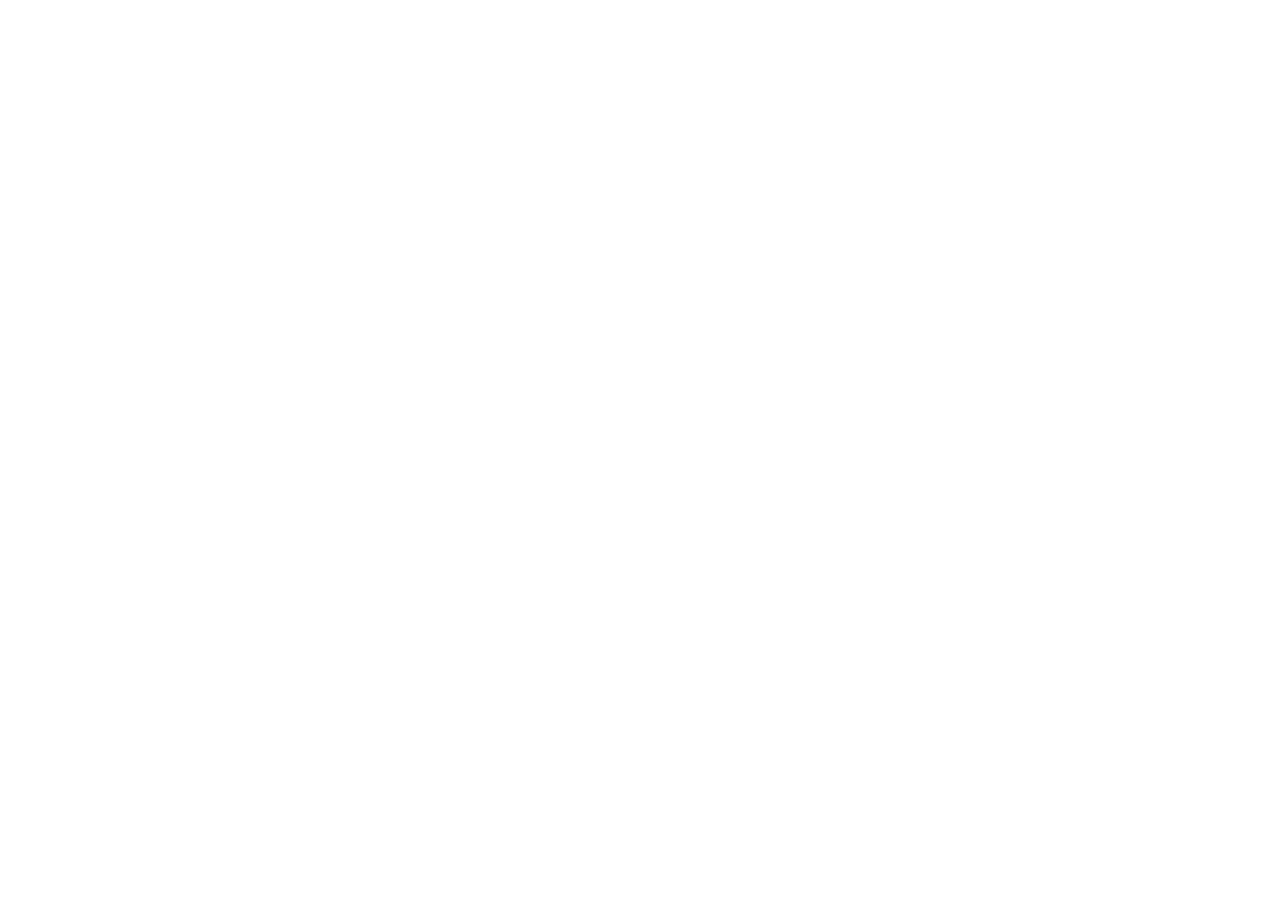
==== index.html @ d8055eb3 "Primer commit" ====
<!DOCTYPE html>
<html lang="en">
<head>
    <meta charset="UTF-8">
    <meta name="viewport" content="width=device-width, initial-scale=1.0">
    <title>Document</title>
</head>
<body>
    
</body>
</html>
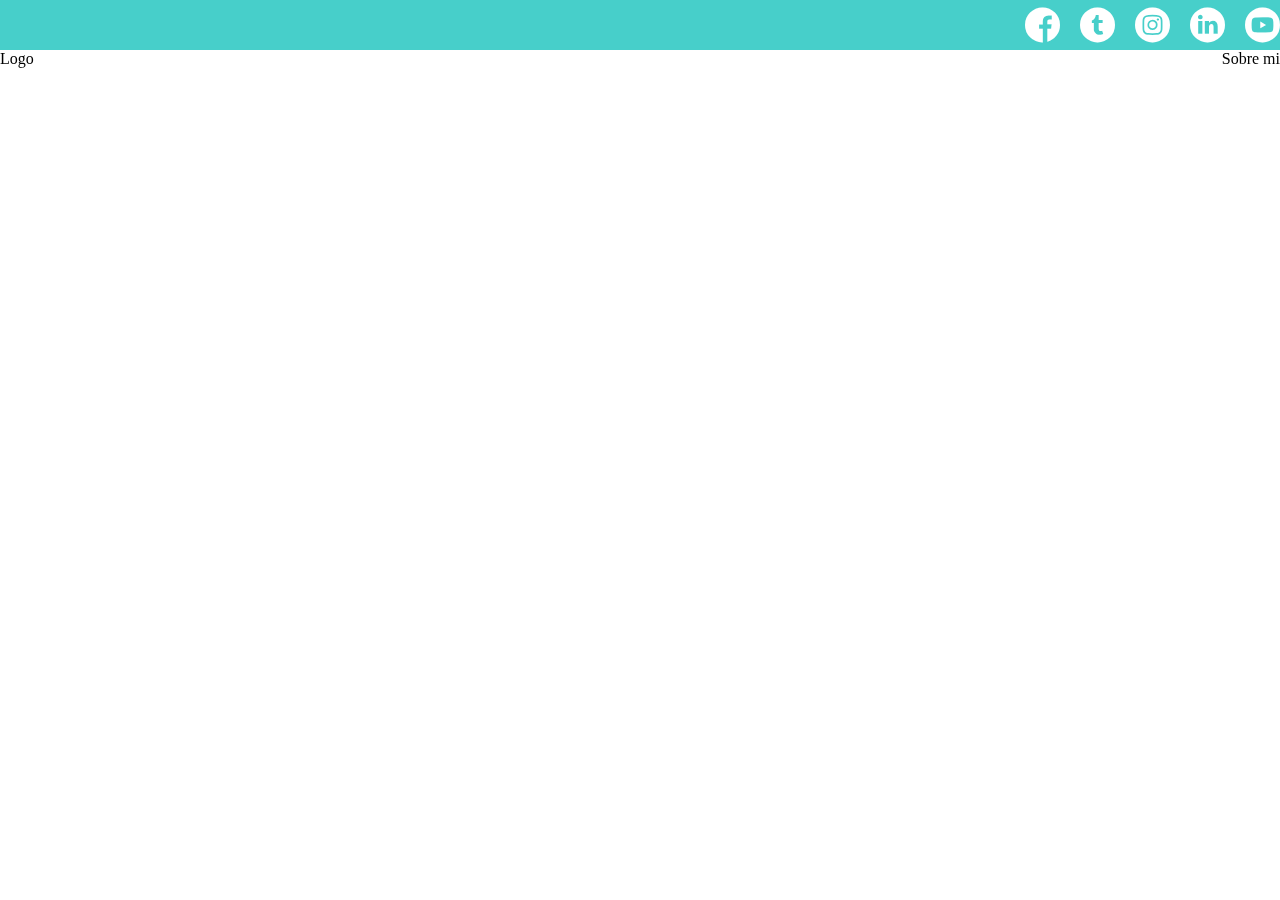
==== commit 3de9657b: "Estilizando el header y los iconos" ====
--- a/index.html
+++ b/index.html
@@ -3,9 +3,29 @@
 <head>
     <meta charset="UTF-8">
     <meta name="viewport" content="width=device-width, initial-scale=1.0">
-    <title>Document</title>
+    <title>Mi Blog</title>
+    <link rel="stylesheet" href="./css/main.css">
+    <link rel="stylesheet" href="css/fonts/flaticon.css">
 </head>
 <body>
-    
+    <header>
+        <section class="header-icons-container">
+            <div class="icons">
+                <a href=""><span class="glyph-icon flaticon-001-facebook"></span> </a> 
+                <a href=""><span class="flaticon-002-twitter"></span> </a>
+                <a href=""><span class="flaticon-011-instagram"></span> </a>
+                <a href=""><span class="flaticon-010-linkedin"></span> </a>
+                <a href=""><span class="flaticon-008-youtube"></span> </a>
+            </div>
+        </section>
+        <nav>
+            <section class="nav-logo-container">
+                <a href="">Logo</a>
+            </section>
+            <section class="profile-link">
+                <a href="perfil.html">Sobre mi</a>
+            </section>
+        </nav>
+    </header>
 </body>
 </html>--- a/css/main.css
+++ b/css/main.css
@@ -0,0 +1,44 @@
+body {
+    margin: 0;
+    padding: 0;
+    position: fixed;
+    top: 0;
+    bottom: 0;
+    left:0;
+    right: 0;
+}
+
+a {
+    text-decoration: none;
+    display: inline;
+    color: black;
+}
+header{
+    width: 100%;
+    height: 140px;
+    display: grid;
+    grid-template-rows: 1fr 2fr;
+    
+}
+header .header-icons-container{
+    width: 100%;
+    height: 50px;
+    display: grid;
+    background-color: #47cfca;
+}
+header .header-icons-container .icons{
+    width:100%;
+    height: auto;
+    display: flex;
+    align-items: center;
+    padding-right: 50px;
+    justify-content: flex-end;
+}
+header .icons span{
+    color:white;
+}
+
+nav{
+    display: flex;
+    justify-content: space-between;
+}--- a/css/fonts/flaticon.css
+++ b/css/fonts/flaticon.css
@@ -0,0 +1,59 @@
+@font-face {
+  font-family: "Flaticon";
+  src: url("./Flaticon.eot");
+  src: url("./Flaticon.eot?#iefix") format("embedded-opentype"),
+       url("./Flaticon.woff2") format("woff2"),
+       url("./Flaticon.woff") format("woff"),
+       url("./Flaticon.ttf") format("truetype"),
+       url("./Flaticon.svg#Flaticon") format("svg");
+  font-weight: normal;
+  font-style: normal;
+}
+
+[class^="flaticon-"]:before, [class*=" flaticon-"]:before,
+[class^="flaticon-"]:after, [class*=" flaticon-"]:after {   
+  font-family: Flaticon;
+        font-size: 35px;
+font-style: normal;
+margin-left: 20px;
+}
+
+@media screen and (-webkit-min-device-pixel-ratio:0) {
+  @font-face {
+    font-family: "Flaticon";
+    src: url("./Flaticon.svg#Flaticon") format("svg");
+  }
+}
+
+.fimanager:before {
+      display: inline-block;
+  font-family: "Flaticon";
+  font-style: normal;
+  font-weight: normal;
+  font-variant: normal;
+  line-height: 1;
+  text-decoration: inherit;
+  text-rendering: optimizeLegibility;
+  text-transform: none;
+  -moz-osx-font-smoothing: grayscale;
+  -webkit-font-smoothing: antialiased;
+  font-smoothing: antialiased;
+    display: block;
+}
+
+.flaticon-001-facebook:before { content: "\f100"; }
+.flaticon-002-twitter:before { content: "\f101"; }
+.flaticon-003-whatsapp:before { content: "\f102"; }
+.flaticon-004-groupme:before { content: "\f103"; }
+.flaticon-005-kik:before { content: "\f104"; }
+.flaticon-006-skype:before { content: "\f105"; }
+.flaticon-007-periscope:before { content: "\f106"; }
+.flaticon-008-youtube:before { content: "\f107"; }
+.flaticon-009-itunes:before { content: "\f108"; }
+.flaticon-010-linkedin:before { content: "\f109"; }
+.flaticon-011-instagram:before { content: "\f10a"; }
+.flaticon-012-messenger:before { content: "\f10b"; }
+.flaticon-013-twitter:before { content: "\f10c"; }
+.flaticon-014-snapchat:before { content: "\f10d"; }
+.flaticon-015-reddit:before { content: "\f10e"; }
+.flaticon-016-tiktok:before { content: "\f10f"; }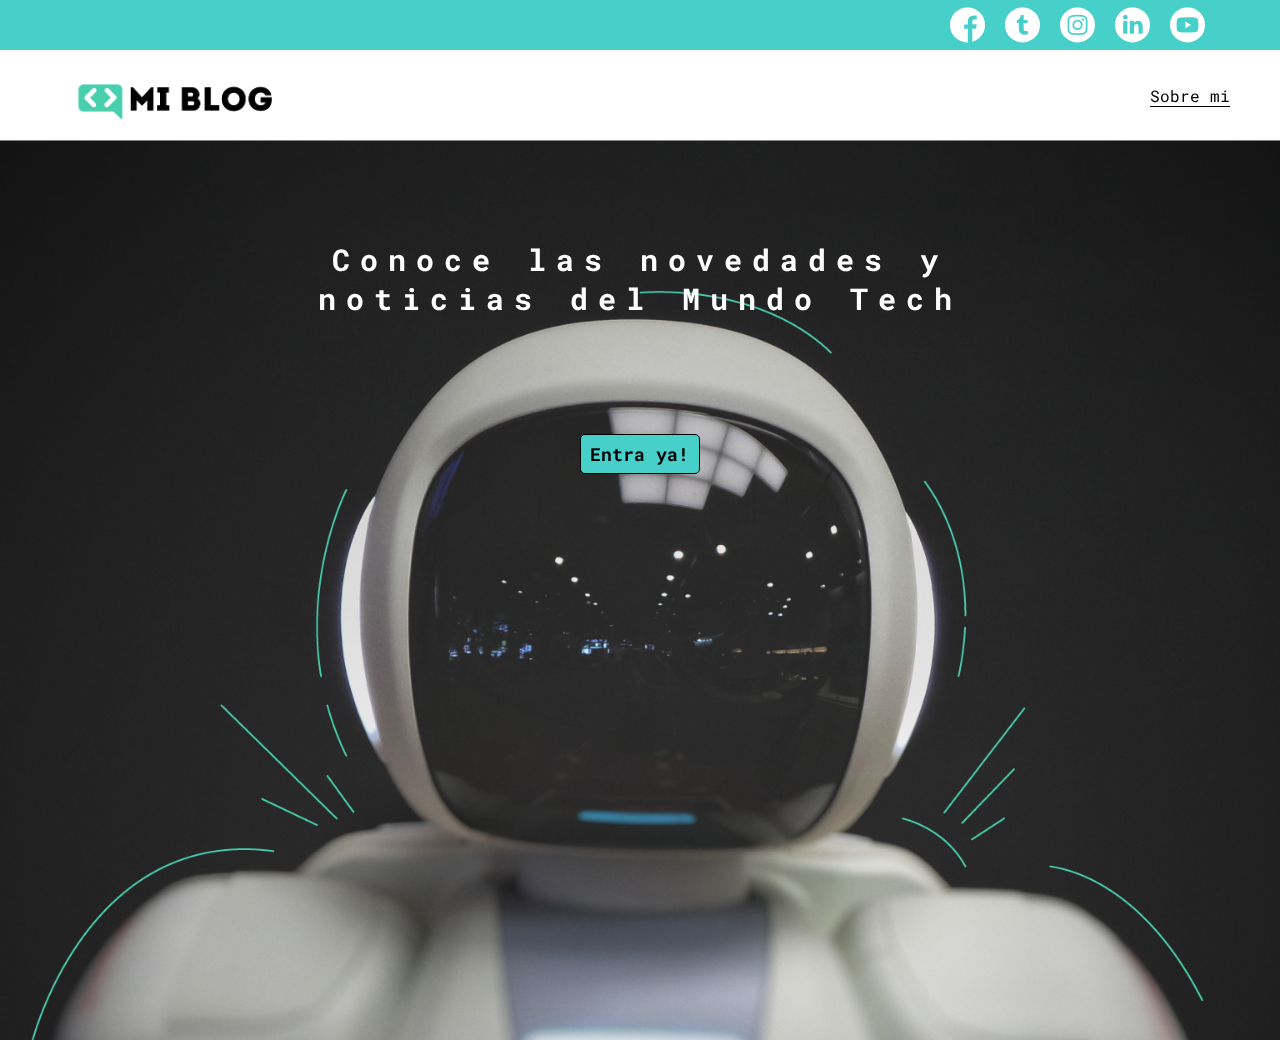
==== commit 93d916db: "Terminada la pagina inicial" ====
--- a/index.html
+++ b/index.html
@@ -20,12 +20,20 @@
         </section>
         <nav>
             <section class="nav-logo-container">
-                <a href="">Logo</a>
+                <a href=""><img src="./assets/img/Logo-negro.png" alt="Logo de mi blog"></a>
             </section>
             <section class="profile-link">
                 <a href="perfil.html">Sobre mi</a>
             </section>
         </nav>
     </header>
+    <main class="main">
+        <section class="main-container">
+            <h1 class="main-title"> Conoce las novedades y noticias del Mundo Tech</h1>
+            <button class="main-button">
+                <a href="blogs.html">Entra ya!</a>
+            </button>
+        </section>
+    </main>
 </body>
 </html>--- a/css/main.css
+++ b/css/main.css
@@ -1,3 +1,5 @@
+@import url('https://fonts.googleapis.com/css?family=Roboto+Mono:400,500,700|Roboto+Slab:400,700|Roboto:400,500,700,900&display=swap');
+
 body {
     margin: 0;
     padding: 0;
@@ -6,6 +8,7 @@
     bottom: 0;
     left:0;
     right: 0;
+    font-family: 'Roboto mono', monospace;
 }
 
 a {
@@ -25,20 +28,84 @@
     height: 50px;
     display: grid;
     background-color: #47cfca;
+    padding-right: 20px;
 }
 header .header-icons-container .icons{
-    width:100%;
+    width:300px;
     height: auto;
     display: flex;
     align-items: center;
     padding-right: 50px;
-    justify-content: flex-end;
+    justify-self: flex-end;
 }
 header .icons span{
     color:white;
 }
 
 nav{
+    /* display: flex;
+    justify-content: space-between; */
+    display: grid;
+    grid-template-columns: 1fr 1fr;
+    height: 90px;
+}
+
+.nav-logo-container {
+    margin-left: 50px;
+}
+
+.nav-logo-container img{
+    width: 250px;
+    margin-top: 10px;
+}
+
+.profile-link{
     display: flex;
-    justify-content: space-between;
-}+    align-items: center;
+    justify-content: flex-end;
+    margin-right: 50px;
+}
+
+.profile-link a{
+    color: black;
+    border-bottom: 1px solid black;
+}
+.main{
+    display: grid;
+    grid-template-columns: 1fr 4fr 1fr;
+    height: 100%;
+    background-image: url("../assets/img/Cover.png");    
+    background-position: center;
+    background-repeat: no-repeat;
+    background-size: cover;
+}
+.main-container {
+    display: grid;
+    grid-column: 2;
+    justify-items: center;
+    height: 350px;
+    margin-top: 80px;
+}
+
+.main-title{
+    color: white;
+    font-size: 30px;
+    /* font-weight: 700; */
+    letter-spacing: 10px;
+    text-align: center;
+}
+
+.main-button{
+    height:40px;
+    width: 120px;
+    background-color: #47cfca;
+    color: black;
+    font-weight: bold;
+    text-align: center;
+    border: 1px solid black;
+    border-radius: 5px;
+}
+ .main-button a{
+     font-family: 'Roboto mono', monospace;
+     font-size: 18px;
+ }